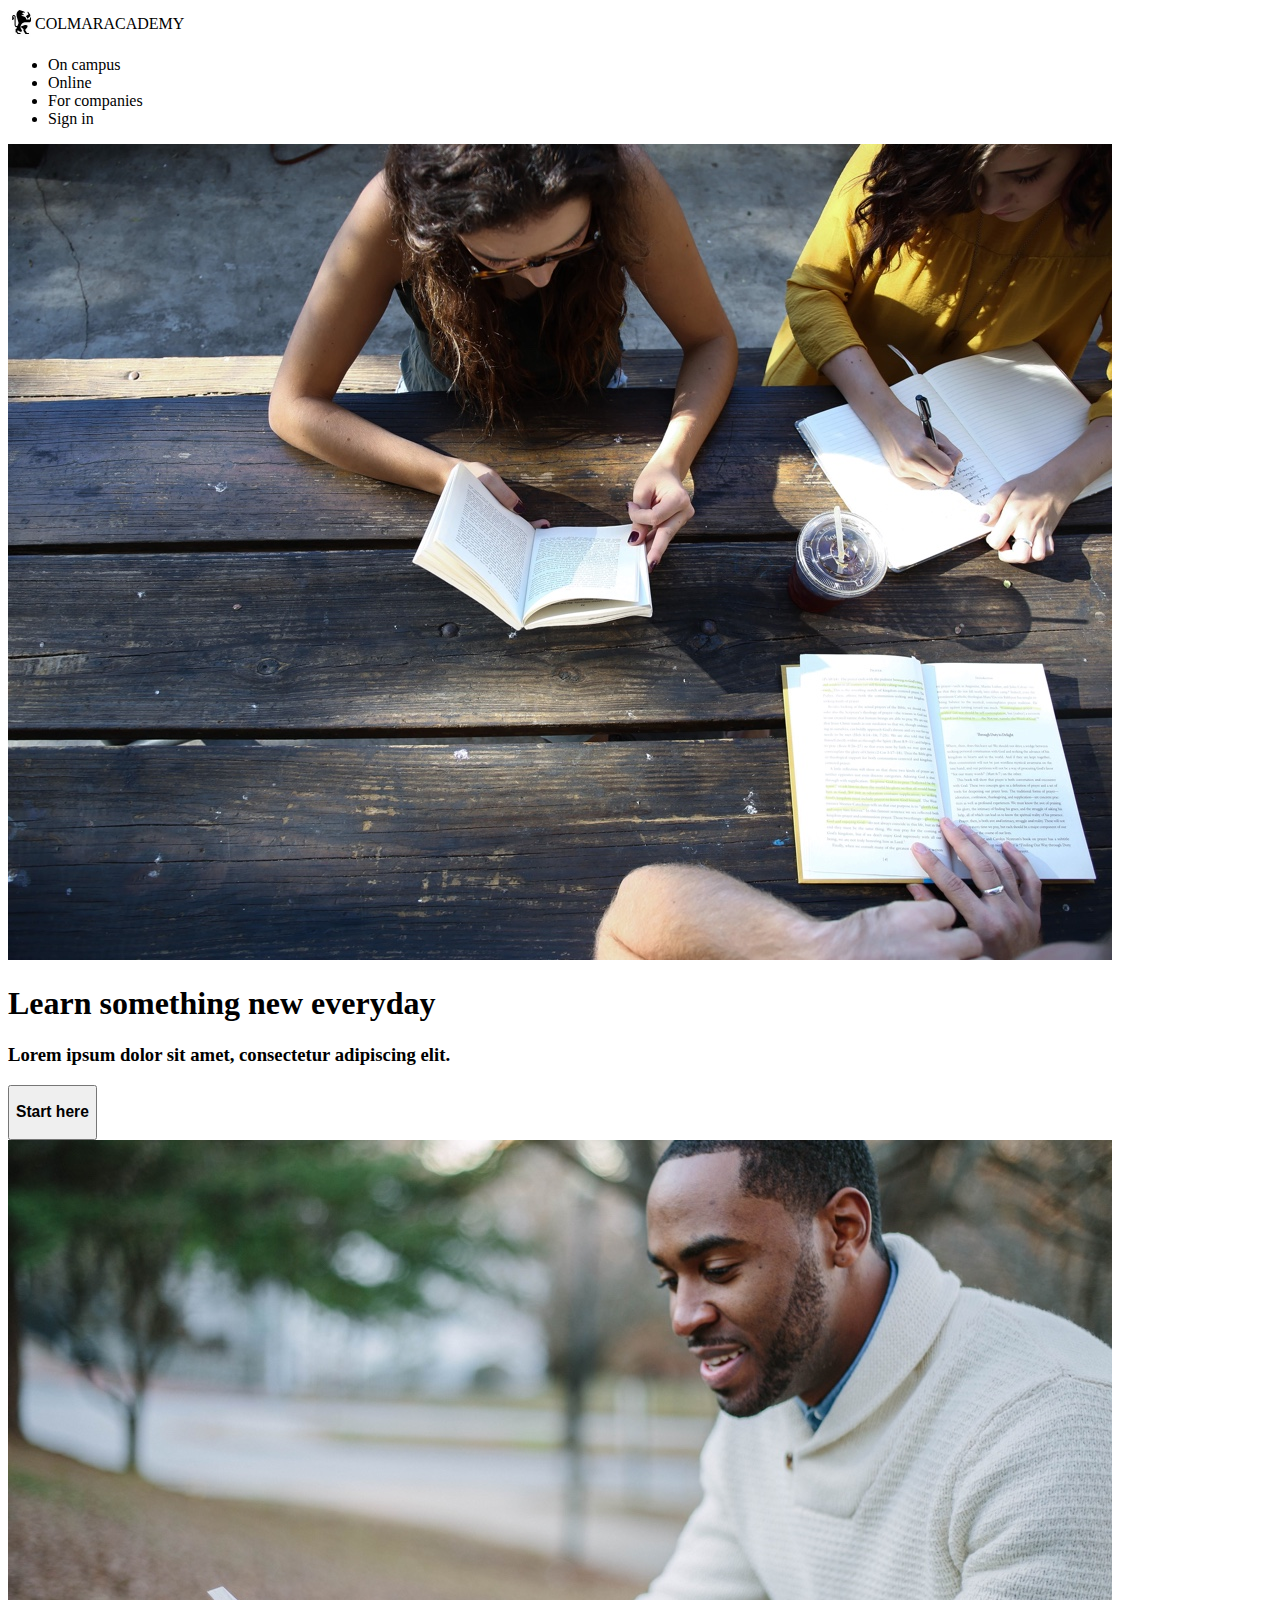
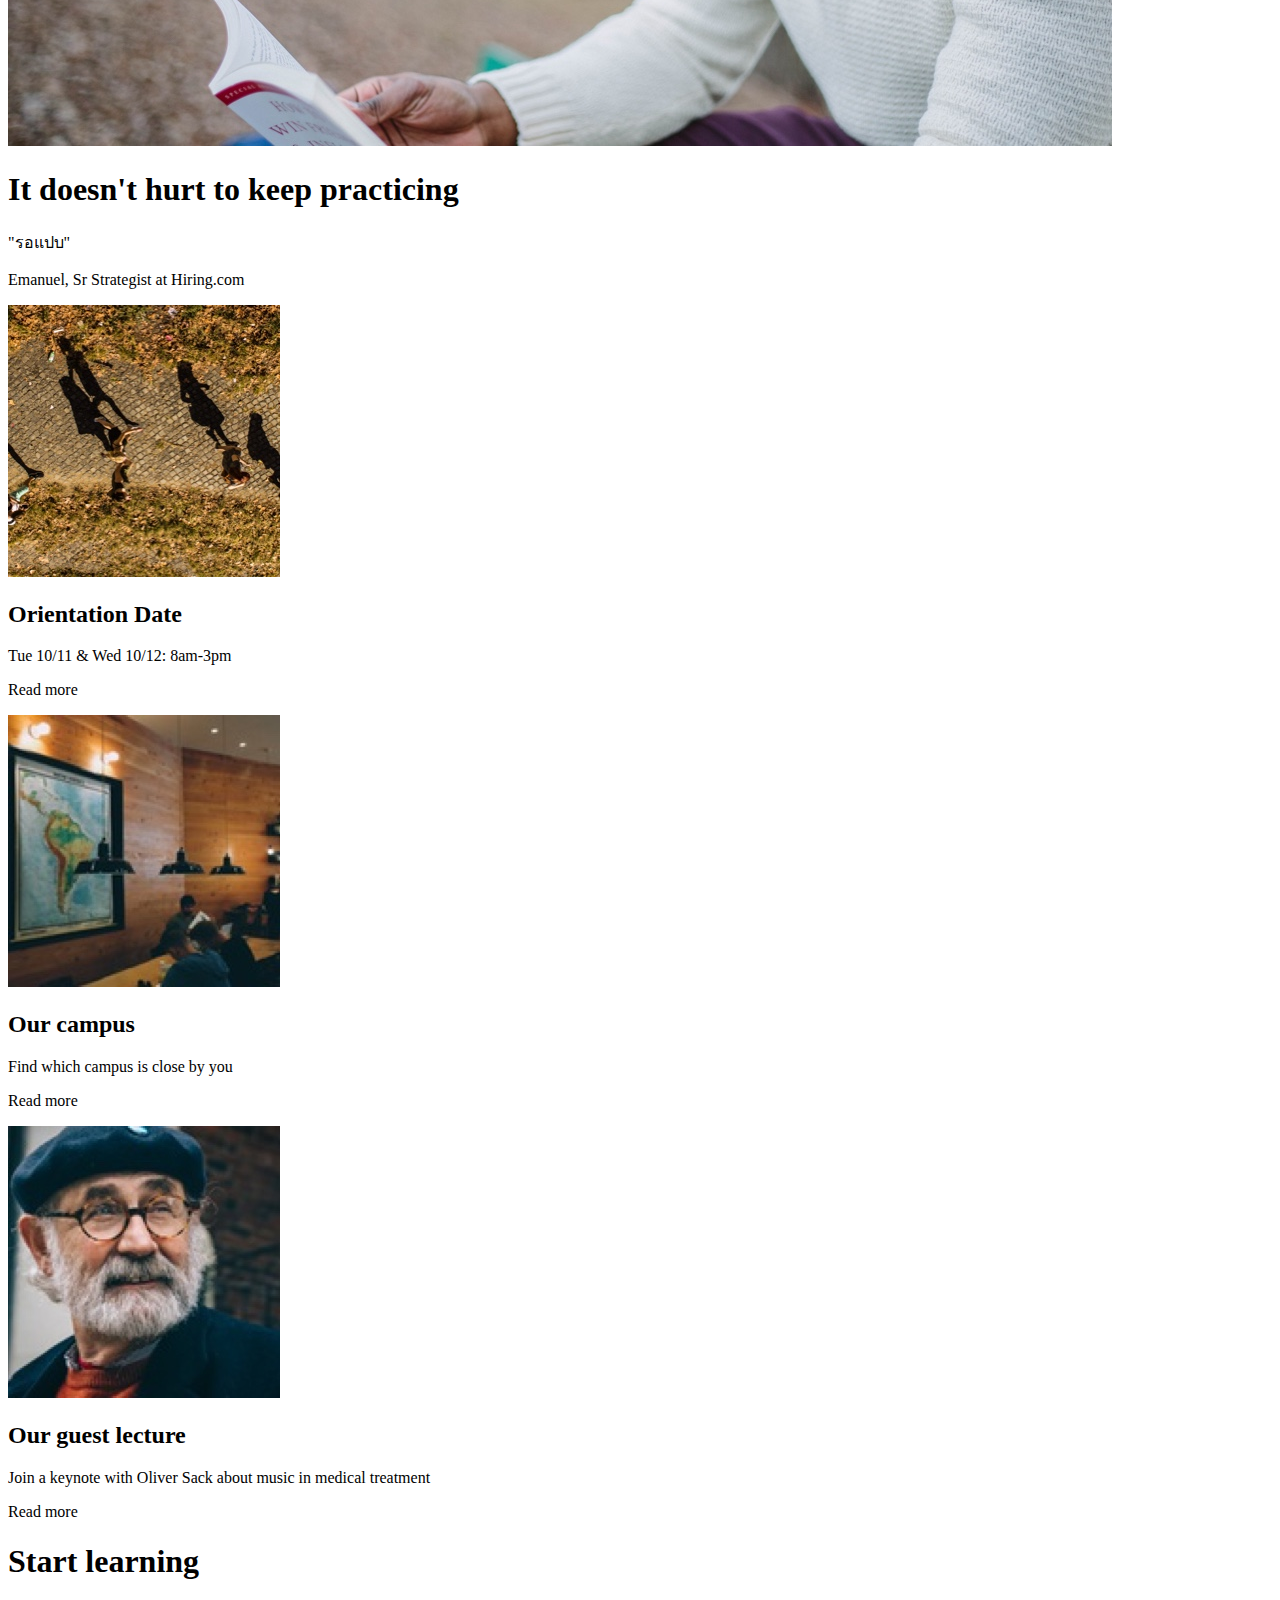
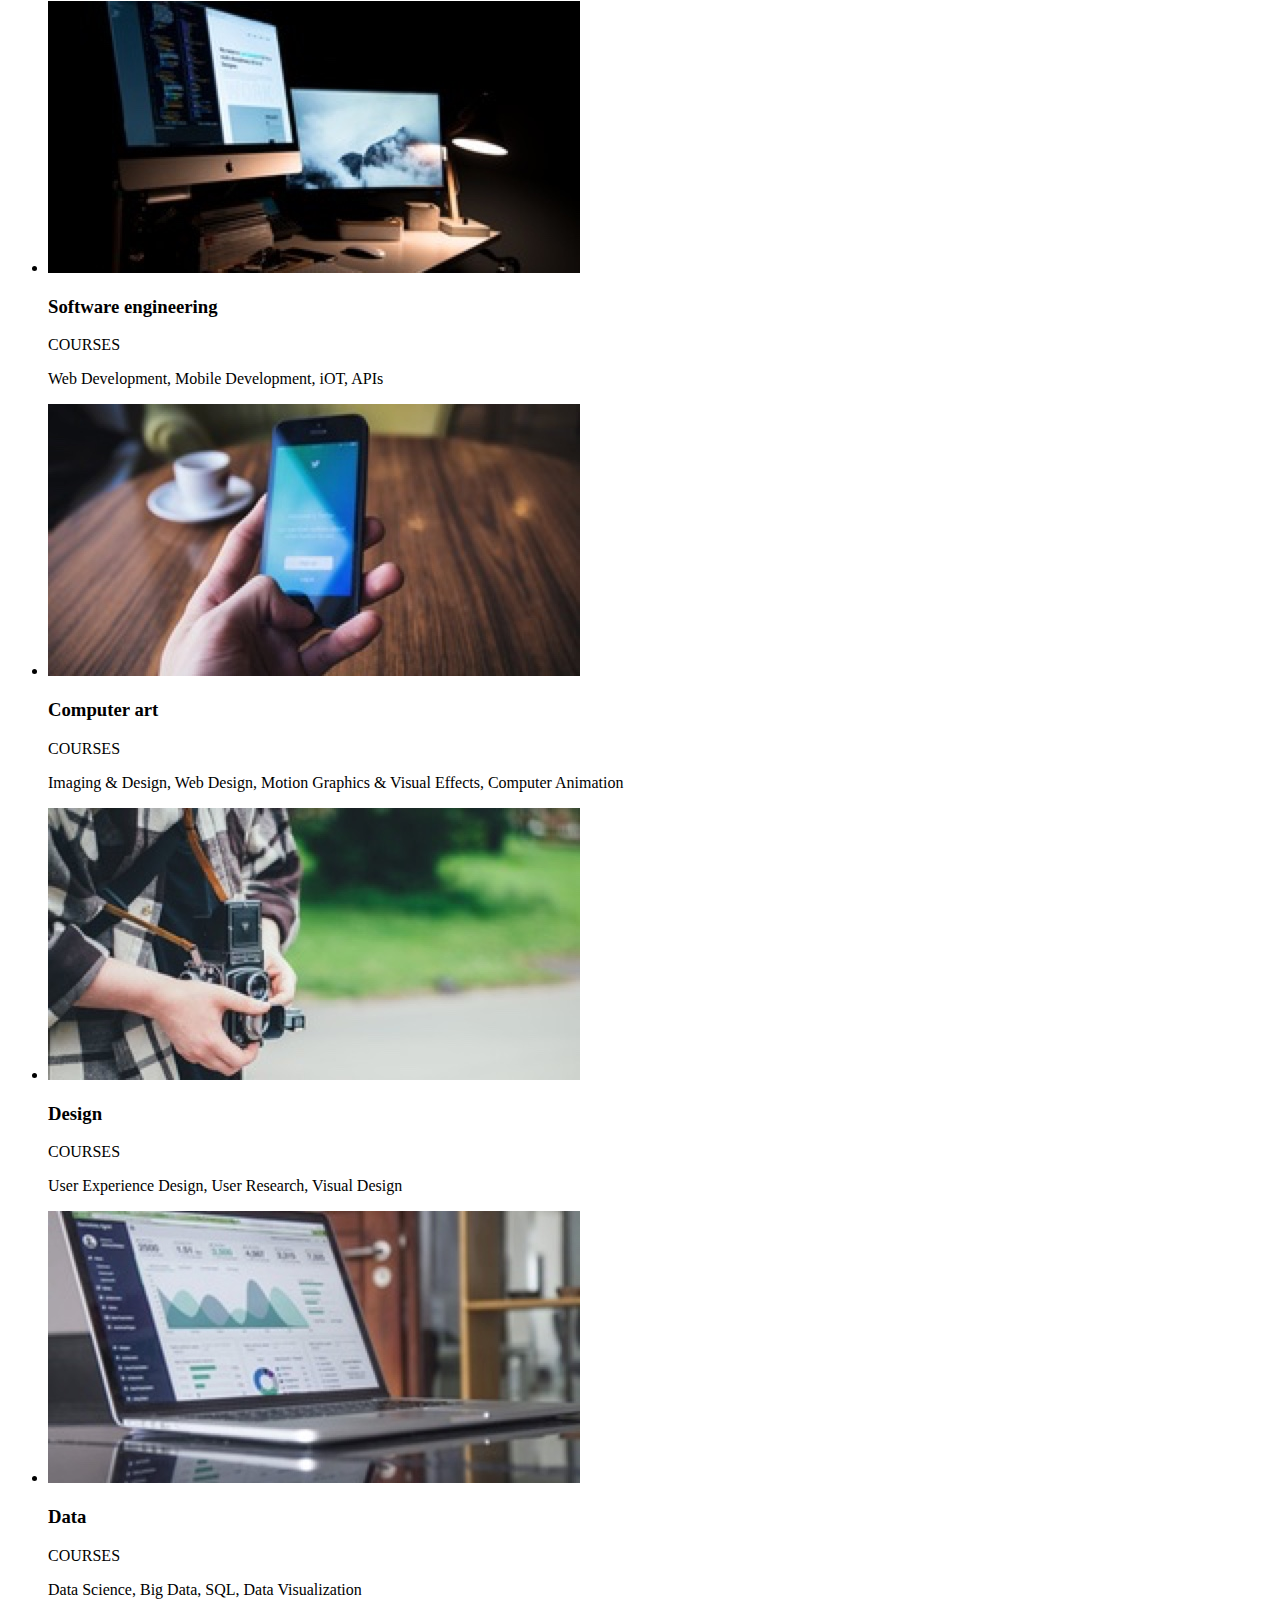
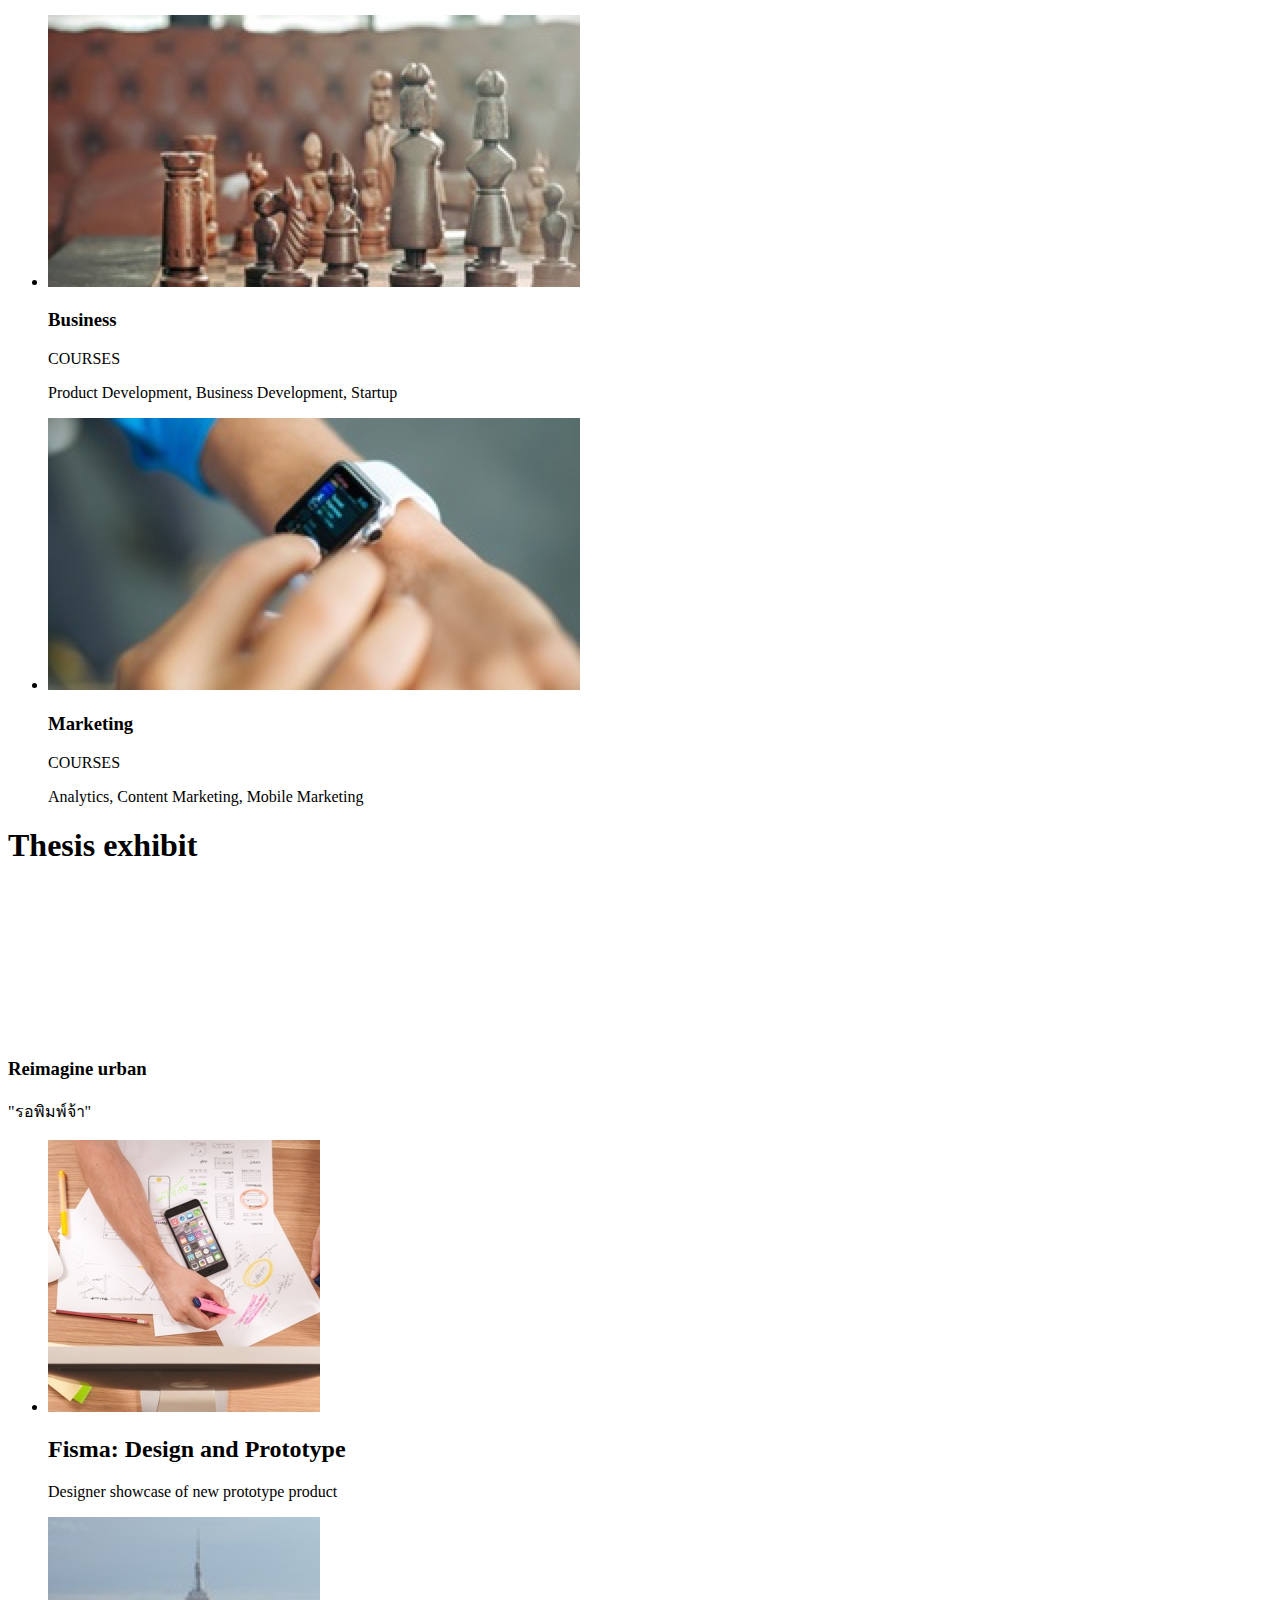
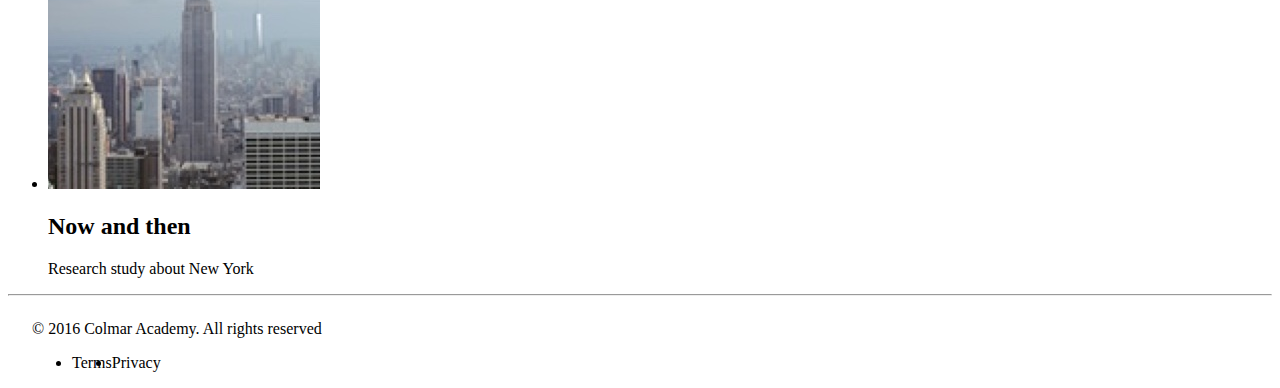
==== colmar/index.html @ 627570a6 "colmar" ====
<!DOCTYPE html>
<html>
    <head>
        <meta charset="UTF-8">
        <meta http-equiv="X-UA-Compatible" content="IE=edge">
        <meta name="viewport" content="width=device-width, initial-scale=1.0">
        <title>Test</title>
        <link rel="stylesheet" href="style.css">
    </head>
    <body>
        <header class="header">
            <div class="logo">
                <img src="./colma/images/ic-logo.svg" alt="logo">
                <div class="logo_colmar">COLMAR</div>
                <div class="logo_academy">ACADEMY</div>
            </div>
            <div class="menu">
                <ul class="nav">
                    <li>On campus</li>
                    <li>Online</li>
                    <li>For companies</li>
                    <li>Sign in</li>
                </ul>
            </div>
        </header>
        <div class="container">
            <div class="row">
            <img src="./colma/images/banner.jpg" alt="images" style="width">
            <div class="start_text">
                <h1>Learn something new everyday</h1>
                <h3>Lorem ipsum dolor sit amet, consectetur adipiscing elit.</h3>
                <button type="button"><h3>Start here</h3></button>
            </div>
        </div>
        <div class="practicing">
            <div class="p_left">
                <img src="./colma/images/information-main.jpg" alt="images">
                <h1>It doesn't hurt to keep practicing</h1>
                <p>"รอแปบ"</p>
                <p>Emanuel, Sr Strategist at Hiring.com</p>
            </div>
            <div class="p_right">
                <div class="orientation">
                    <img src="./colma/images/information-orientation.jpg" alt="images">
                    <div class="orientation_date">
                        <h2>Orientation Date</h2>
                        <p>Tue 10/11 & Wed 10/12: 8am-3pm</p>
                        <p class="read_more">Read more</p>
                    </div>
                </div>
                <div class="campus">
                    <img src="./colma/images/information-campus.jpg" alt="images">
                    <div class="our_campus">
                        <h2>Our campus</h2>
                        <p>Find which campus is close by you</p>
                        <p class="read_more">Read more</p>
                    </div>
                </div>
                <div class="guest">
                    <img src="./colma/images/information-guest-lecture.jpg" alt="images">
                    <div class="guest_lecture">
                        <h2>Our guest lecture</h2>
                        <p>Join a keynote with Oliver Sack about music in medical treatment</p>
                        <p class="read_more">Read more</p>
                    </div>
                </div>
            </div>
        </div>
        <div class="learning">
                <h1>Start learning</h1>
                <ul class="start_learning">
                    <li class="software_engineering">
                        <img src="./colma/images/course-software.jpg" alt="images">
                        <h3>Software engineering</h3>
                        <p>COURSES</p>
                        <p>Web Development, Mobile Development, iOT, APIs</p>
                    </li>
                    <li class="computer_art">
                        <img src="./colma/images/course-computer-art.jpg" alt="images">
                        <h3>Computer art</h3>
                        <p>COURSES</p>
                        <p>Imaging & Design, Web Design, Motion Graphics & Visual Effects, Computer Animation</p>
                    </li>
                    <li class="design">
                        <img src="./colma/images/course-design.jpg" alt="images">
                        <h3>Design</h3>
                        <p>COURSES</p>
                        <p>User Experience Design, User Research, Visual Design</p>
                    </li>
                </ul>
                <ul class="start_learning">
                    <li class="data">
                        <img src="./colma/images/course-data.jpg" alt="images">
                        <h3>Data</h3>
                        <p>COURSES</p>
                        <p>Data Science, Big Data, SQL, Data Visualization</p>
                    </li>
                    <li class="business">
                        <img src="./colma/images/course-business.jpg" alt="images">
                        <h3>Business</h3>
                        <p>COURSES</p>
                        <p>Product Development, Business Development, Startup</p>
                    </li>
                    <li class="marketing">
                        <img src="./colma/images/course-marketing.jpg" alt="images">
                        <h3>Marketing</h3>
                        <p>COURSES</p>
                        <p>Analytics, Content Marketing, Mobile Marketing</p>
                    </li>
                </ul>
                <div class="thesis">
                    <h1>Thesis exhibit</h1>
                    <div class="thesis_exhibit">
                        <div class="t_left">
                            <video autoplay muted loop><source src="./colma/videos/thesis.mp4"alt="videos" type="video/mp4"></video>
                            <h3>Reimagine urban</h3>                            <p>"รอพิมพ์จ้า"</p>
                        </div>
                        <div class="t_right">
                            <ul class="t_right_list">
                                <li class="fisma_box">
                                    <img src="./colma/images/thesis-fisma.jpg" alt="images">
                                    <div class="fisma">
                                        <h2>Fisma: Design and Prototype</h2>
                                        <p>Designer showcase of new prototype product</p>
                                    </div>
                                </li>
                                <li>
                                    <img src="./colma/images/thesis-now-and-then.jpg" alt="images">
                                    <div class="then_now">
                                        <h2>Now and then</h2>
                                        <p>Research study about New York</p>
                                    </div>
                                </li>
                            </ul>
                        </div>
                    </div>
                </div>
            <hr>
            <footer class="footer">
                <div class="copyright">&copy; 2016 Colmar Academy. All rights reserved</div>
                <ul class="t_p">
                    <li>Terms</li>
                    <li>Privacy</li>
                </ul>
            </footer>
        </div>
    </body>
</html>
---- colmar/style.css ----
.header .logo{
  display:flex;
  align-items:center;
}
.footer{padding-top: 16px;
  padding-right: 0px;
  padding-bottom: 0px;
  padding-left: 24px;}
.menu{display:flex;
  justify-content: space-between;
;
}
.t_p{display:flex;
  align-items:end
}
@media only screen and (max-width: 600px) {
    div.example {
      display: none;
    }
  }
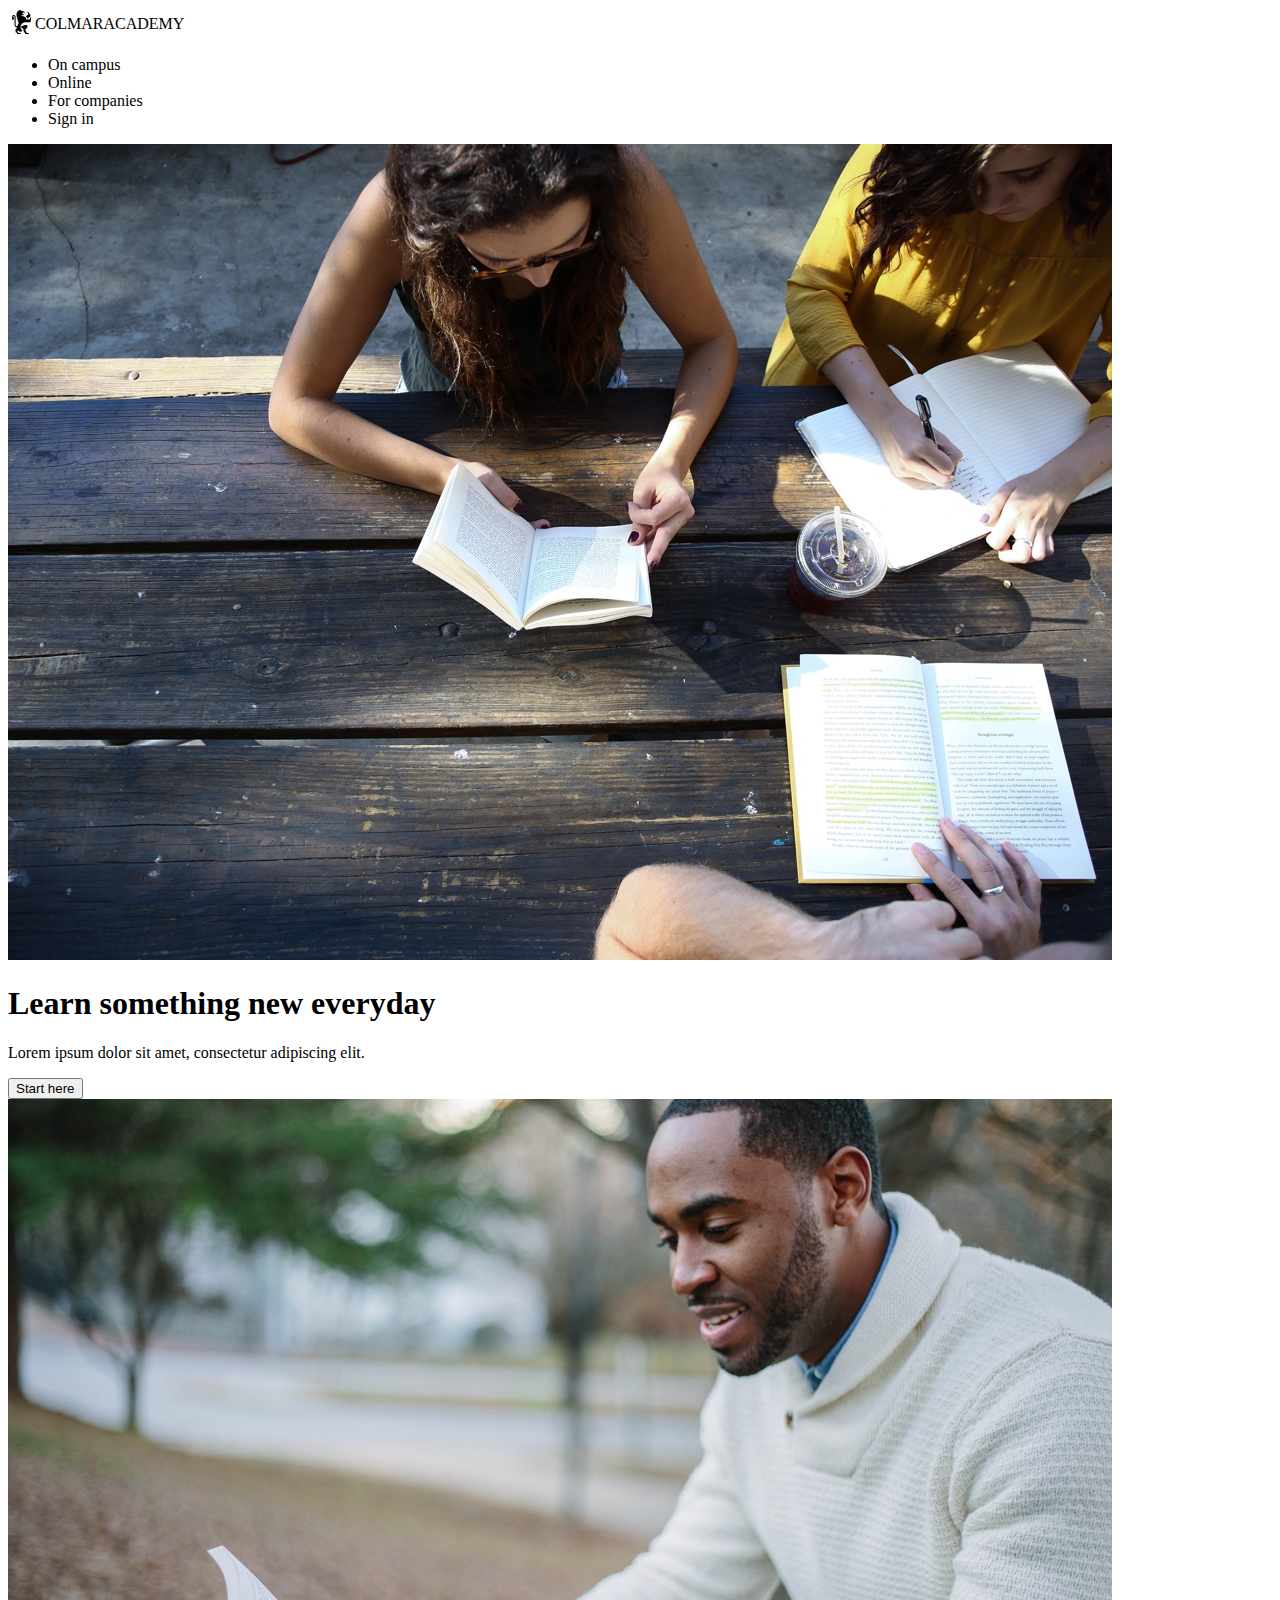
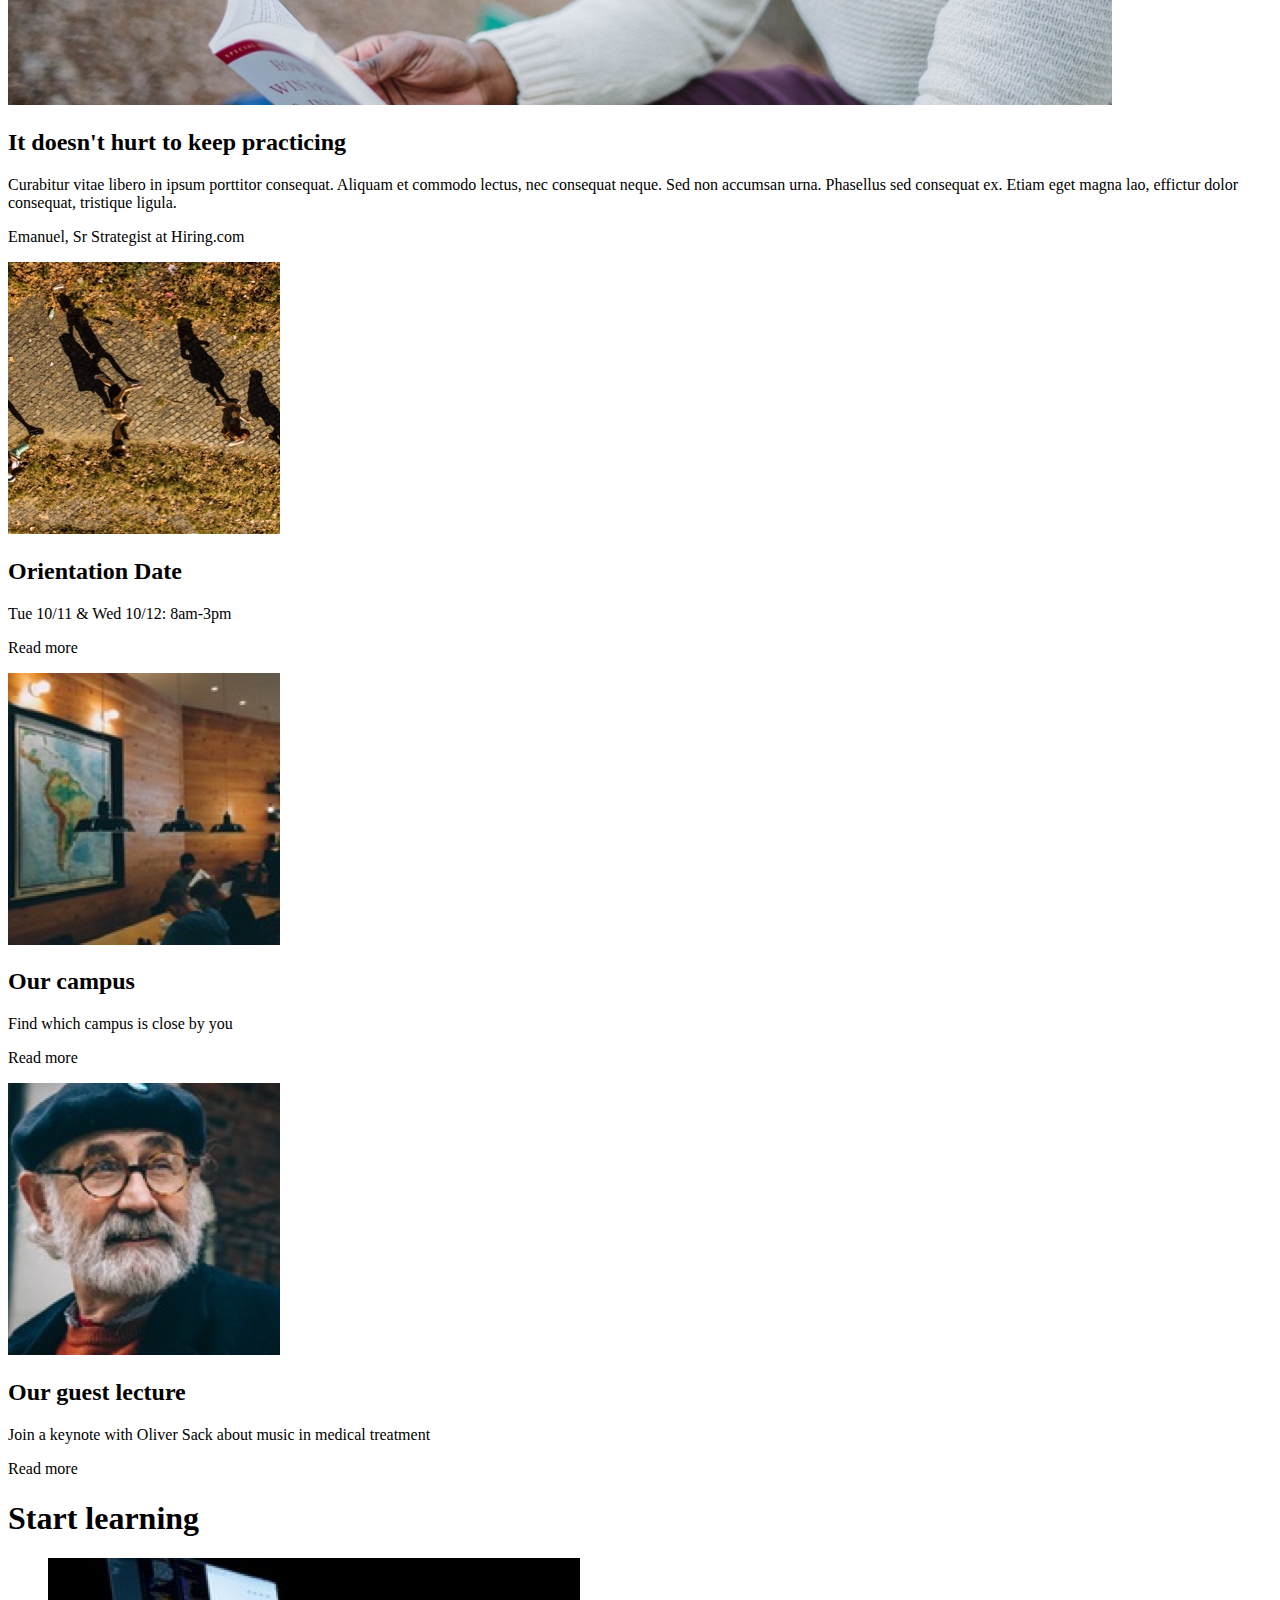
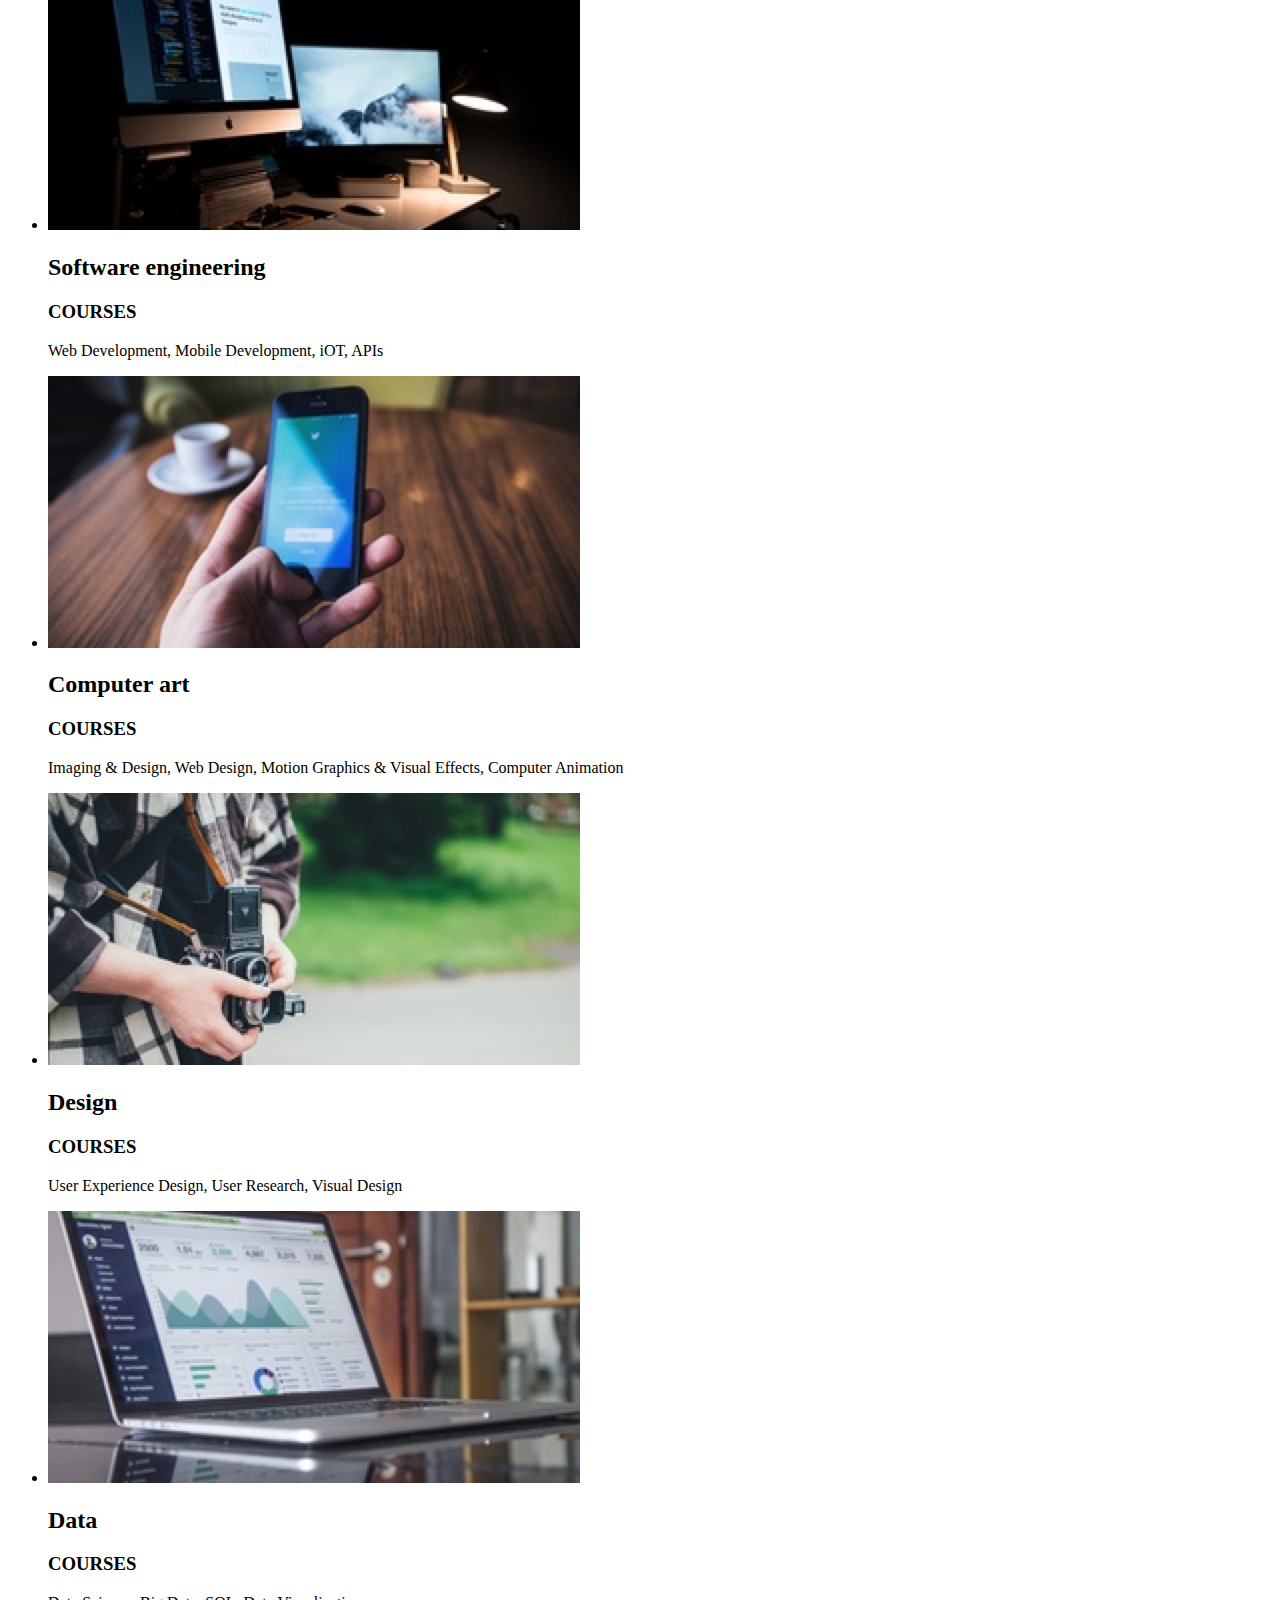
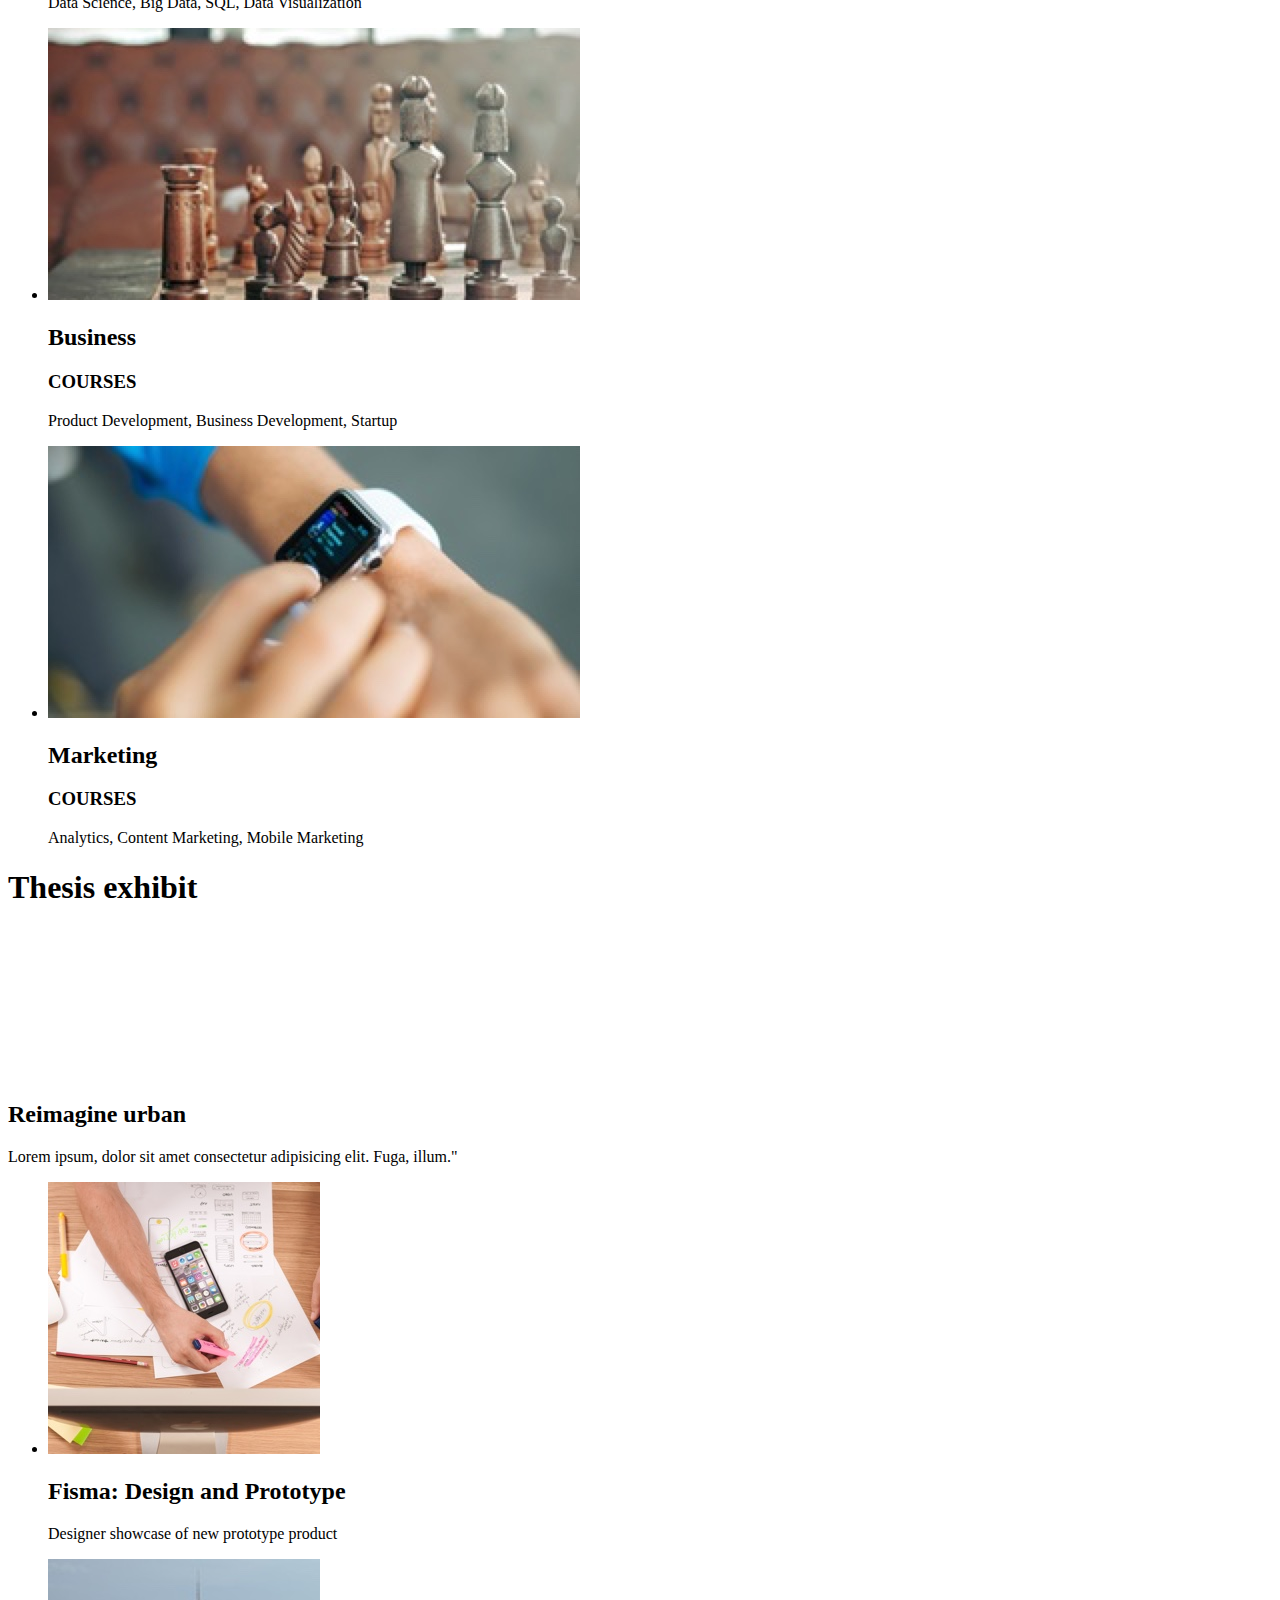
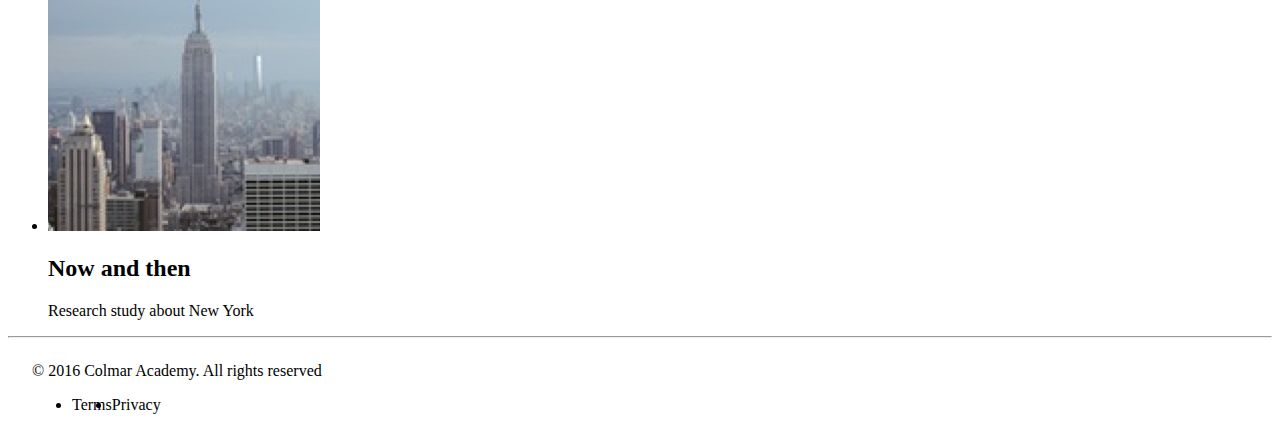
==== commit fe78f7c3: "Try" ====
--- a/colmar/index.html
+++ b/colmar/index.html
@@ -28,15 +28,15 @@
             <img src="./colma/images/banner.jpg" alt="images" style="width">
             <div class="start_text">
                 <h1>Learn something new everyday</h1>
-                <h3>Lorem ipsum dolor sit amet, consectetur adipiscing elit.</h3>
-                <button type="button"><h3>Start here</h3></button>
+                <P>Lorem ipsum dolor sit amet, consectetur adipiscing elit.</p>
+                <button type="button">Start here</button>
             </div>
         </div>
         <div class="practicing">
             <div class="p_left">
                 <img src="./colma/images/information-main.jpg" alt="images">
-                <h1>It doesn't hurt to keep practicing</h1>
-                <p>"รอแปบ"</p>
+                <h2>It doesn't hurt to keep practicing</h2>
+                <p>Curabitur vitae libero in ipsum porttitor consequat. Aliquam et commodo lectus, nec consequat neque. Sed non accumsan urna. Phasellus sed consequat ex. Etiam eget magna lao, effictur dolor consequat, tristique ligula.</p>
                 <p>Emanuel, Sr Strategist at Hiring.com</p>
             </div>
             <div class="p_right">
@@ -71,40 +71,40 @@
                 <ul class="start_learning">
                     <li class="software_engineering">
                         <img src="./colma/images/course-software.jpg" alt="images">
-                        <h3>Software engineering</h3>
-                        <p>COURSES</p>
+                        <h2>Software engineering</h2>
+                        <h3>COURSES</h3>
                         <p>Web Development, Mobile Development, iOT, APIs</p>
                     </li>
                     <li class="computer_art">
                         <img src="./colma/images/course-computer-art.jpg" alt="images">
-                        <h3>Computer art</h3>
-                        <p>COURSES</p>
+                        <h2>Computer art</h2>
+                        <h3>COURSES</h3>
                         <p>Imaging & Design, Web Design, Motion Graphics & Visual Effects, Computer Animation</p>
                     </li>
                     <li class="design">
                         <img src="./colma/images/course-design.jpg" alt="images">
-                        <h3>Design</h3>
-                        <p>COURSES</p>
+                        <h2>Design</h2>
+                        <h3>COURSES</h3>
                         <p>User Experience Design, User Research, Visual Design</p>
                     </li>
                 </ul>
                 <ul class="start_learning">
                     <li class="data">
                         <img src="./colma/images/course-data.jpg" alt="images">
-                        <h3>Data</h3>
-                        <p>COURSES</p>
+                        <h2>Data</h2>
+                        <h3>COURSES</h3>
                         <p>Data Science, Big Data, SQL, Data Visualization</p>
                     </li>
                     <li class="business">
                         <img src="./colma/images/course-business.jpg" alt="images">
-                        <h3>Business</h3>
-                        <p>COURSES</p>
+                        <h2>Business</h2>
+                        <h3>COURSES</h3>
                         <p>Product Development, Business Development, Startup</p>
                     </li>
                     <li class="marketing">
                         <img src="./colma/images/course-marketing.jpg" alt="images">
-                        <h3>Marketing</h3>
-                        <p>COURSES</p>
+                        <h2>Marketing</h2>
+                        <h3>COURSES</h3>
                         <p>Analytics, Content Marketing, Mobile Marketing</p>
                     </li>
                 </ul>
@@ -113,7 +113,7 @@
                     <div class="thesis_exhibit">
                         <div class="t_left">
                             <video autoplay muted loop><source src="./colma/videos/thesis.mp4"alt="videos" type="video/mp4"></video>
-                            <h3>Reimagine urban</h3>                            <p>"รอพิมพ์จ้า"</p>
+                            <h2>Reimagine urban</h2>                            <p>Lorem ipsum, dolor sit amet consectetur adipisicing elit. Fuga, illum."</p>
                         </div>
                         <div class="t_right">
                             <ul class="t_right_list">
